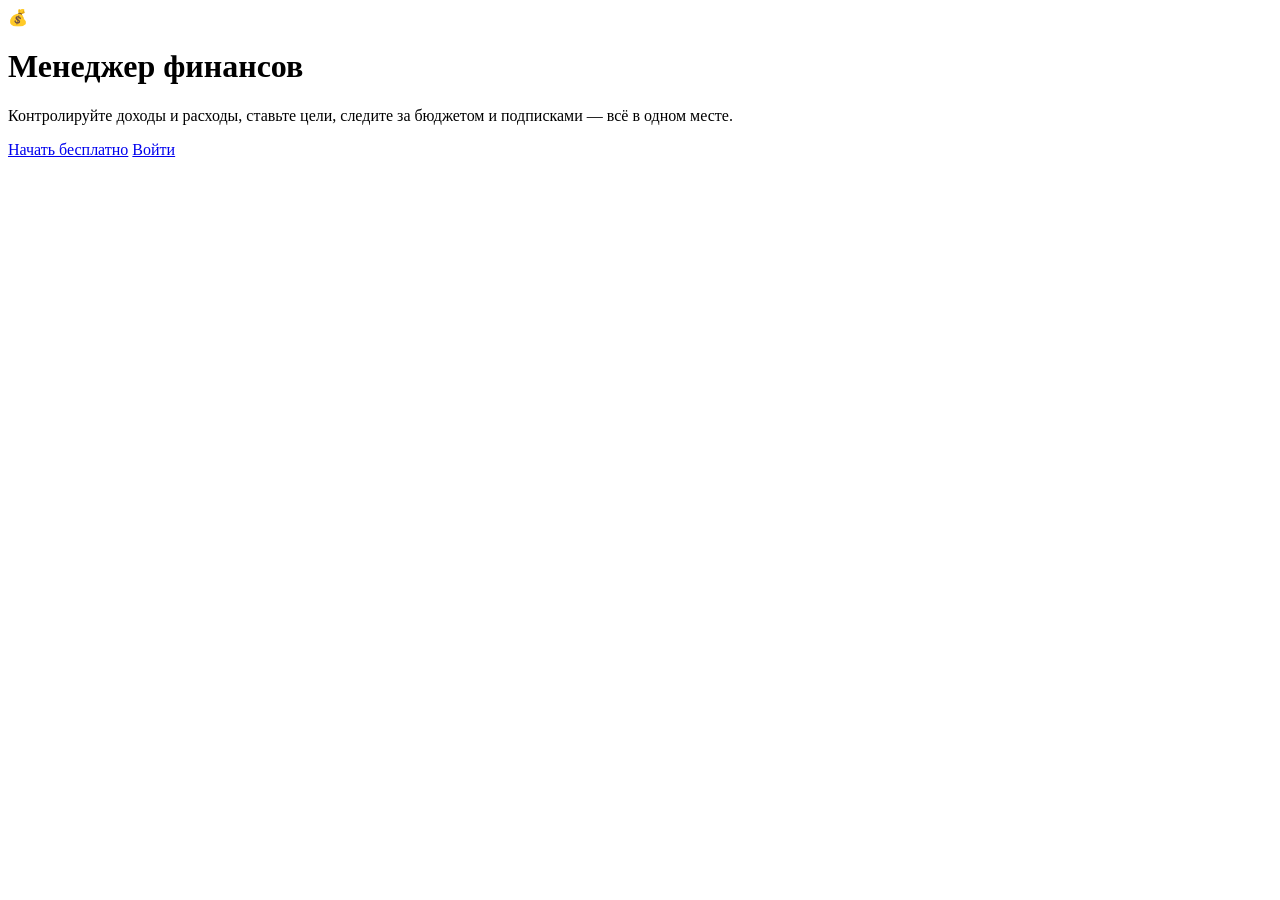
==== index.html @ b1728456 "import" ====
<!DOCTYPE html>
<html lang="ru">
<head>
  <meta charset="UTF-8">
  <meta name="viewport" content="width=device-width, initial-scale=1.0">
  <title>Менеджер финансов</title>
  <link rel="preconnect" href="https://fonts.googleapis.com">
  <link rel="preconnect" href="https://fonts.gstatic.com" crossorigin>
  <link href="https://fonts.googleapis.com/css2?family=Inter:wght@400;500;600;700&display=swap" rel="stylesheet">
  <link rel="stylesheet" href="styles.css">
</head>
<body>
  <main class="landing">
    <div class="landing-icon">💰</div>
    <h1>Менеджер финансов</h1>
    <p>Контролируйте доходы и расходы, ставьте цели, следите за бюджетом и подписками — всё в одном месте.</p>
    <div class="landing-actions">
      <a href="register.html" class="btn btn-primary">Начать бесплатно</a>
      <a href="login.html" class="btn btn-secondary">Войти</a>
    </div>
  </main>
</body>
</html>
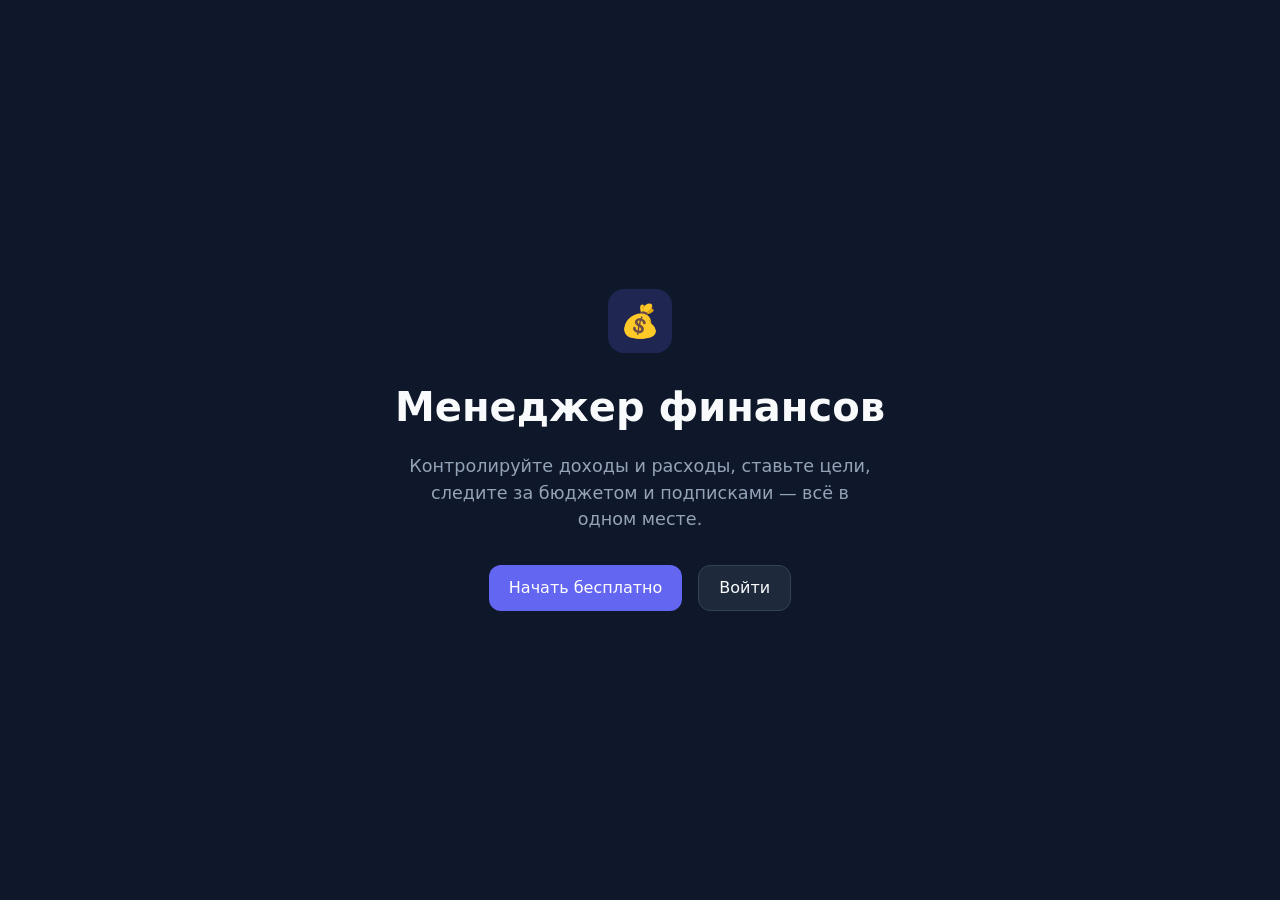
==== commit f781605c: "fix" ====
--- a/index.html
+++ b/index.html
@@ -7,7 +7,7 @@
   <link rel="preconnect" href="https://fonts.googleapis.com">
   <link rel="preconnect" href="https://fonts.gstatic.com" crossorigin>
   <link href="https://fonts.googleapis.com/css2?family=Inter:wght@400;500;600;700&display=swap" rel="stylesheet">
-  <link rel="stylesheet" href="styles.css">
+  <link rel="stylesheet" href="css/styles.css">
 </head>
 <body>
   <main class="landing">
--- a/css/styles.css
+++ b/css/styles.css
@@ -0,0 +1,549 @@
+:root {
+  --background: #0f172a;
+  --surface: #1e293b;
+  --surface-hover: #334155;
+  --border: #334155;
+  --text: #f8fafc;
+  --text-muted: #94a3b8;
+  --primary: #6366f1;
+  --primary-hover: #818cf8;
+  --success: #22c55e;
+  --danger: #ef4444;
+  --warning: #f59e0b;
+  --radius: 12px;
+  --radius-lg: 16px;
+  --shadow: 0 4px 24px rgba(0, 0, 0, 0.25);
+  --sidebar-width: 240px;
+}
+
+*,
+*::before,
+*::after {
+  box-sizing: border-box;
+  margin: 0;
+  padding: 0;
+}
+
+body {
+  font-family: "Inter", system-ui, -apple-system, sans-serif;
+  background: var(--background);
+  color: var(--text);
+  line-height: 1.5;
+  min-height: 100vh;
+}
+
+a {
+  color: inherit;
+  text-decoration: none;
+}
+
+input,
+select,
+textarea,
+button {
+  font: inherit;
+  color-scheme: dark;
+}
+
+/* Layout */
+.app-layout {
+  display: flex;
+  min-height: 100vh;
+}
+
+.sidebar {
+  width: var(--sidebar-width);
+  background: var(--surface);
+  border-right: 1px solid var(--border);
+  padding: 1.5rem 1rem;
+  display: flex;
+  flex-direction: column;
+  position: fixed;
+  top: 0;
+  left: 0;
+  bottom: 0;
+  z-index: 10;
+}
+
+.sidebar-logo {
+  display: flex;
+  align-items: center;
+  gap: 0.75rem;
+  padding: 0.5rem;
+  margin-bottom: 2rem;
+  font-weight: 700;
+  font-size: 1.1rem;
+}
+
+.sidebar-logo-icon {
+  width: 36px;
+  height: 36px;
+  background: rgba(99, 102, 241, 0.2);
+  color: var(--primary);
+  border-radius: 10px;
+  display: flex;
+  align-items: center;
+  justify-content: center;
+  font-size: 1.25rem;
+}
+
+.sidebar-nav {
+  display: flex;
+  flex-direction: column;
+  gap: 0.25rem;
+  flex: 1;
+}
+
+.nav-link {
+  display: flex;
+  align-items: center;
+  gap: 0.75rem;
+  padding: 0.625rem 0.75rem;
+  border-radius: var(--radius);
+  color: var(--text-muted);
+  transition: background 0.15s, color 0.15s;
+}
+
+.nav-link:hover {
+  background: var(--surface-hover);
+  color: var(--text);
+}
+
+.nav-link.active {
+  background: rgba(99, 102, 241, 0.15);
+  color: var(--primary-hover);
+}
+
+.main-content {
+  flex: 1;
+  margin-left: var(--sidebar-width);
+  padding: 2rem;
+  max-width: 1200px;
+}
+
+.page-header {
+  margin-bottom: 2rem;
+}
+
+.page-header h1 {
+  font-size: 1.75rem;
+  font-weight: 700;
+}
+
+.page-header p {
+  color: var(--text-muted);
+  margin-top: 0.25rem;
+}
+
+/* Auth pages */
+.auth-page {
+  min-height: 100vh;
+  display: flex;
+  align-items: center;
+  justify-content: center;
+  padding: 1.5rem;
+}
+
+.auth-card {
+  width: 100%;
+  max-width: 420px;
+  background: var(--surface);
+  border: 1px solid var(--border);
+  border-radius: var(--radius-lg);
+  padding: 2rem;
+  box-shadow: var(--shadow);
+}
+
+.auth-card h1 {
+  font-size: 1.5rem;
+  margin-bottom: 0.5rem;
+}
+
+.auth-card .subtitle {
+  color: var(--text-muted);
+  margin-bottom: 1.5rem;
+}
+
+/* Landing */
+.landing {
+  min-height: 100vh;
+  display: flex;
+  flex-direction: column;
+  align-items: center;
+  justify-content: center;
+  text-align: center;
+  padding: 2rem;
+}
+
+.landing-icon {
+  width: 64px;
+  height: 64px;
+  background: rgba(99, 102, 241, 0.2);
+  color: var(--primary);
+  border-radius: var(--radius-lg);
+  display: flex;
+  align-items: center;
+  justify-content: center;
+  font-size: 2rem;
+  margin-bottom: 1.5rem;
+}
+
+.landing h1 {
+  font-size: 2.5rem;
+  margin-bottom: 1rem;
+}
+
+.landing p {
+  color: var(--text-muted);
+  max-width: 480px;
+  margin-bottom: 2rem;
+  font-size: 1.1rem;
+}
+
+.landing-actions {
+  display: flex;
+  gap: 1rem;
+  flex-wrap: wrap;
+  justify-content: center;
+}
+
+/* Components */
+.card {
+  background: var(--surface);
+  border: 1px solid var(--border);
+  border-radius: var(--radius-lg);
+  padding: 1.5rem;
+}
+
+.card-title {
+  font-size: 0.875rem;
+  color: var(--text-muted);
+  margin-bottom: 0.5rem;
+}
+
+.card-value {
+  font-size: 1.75rem;
+  font-weight: 700;
+}
+
+.card-value.income { color: var(--success); }
+.card-value.expense { color: var(--danger); }
+.card-value.balance { color: var(--primary-hover); }
+
+.grid {
+  display: grid;
+  gap: 1rem;
+}
+
+.grid-3 { grid-template-columns: repeat(3, 1fr); }
+.grid-2 { grid-template-columns: repeat(2, 1fr); }
+
+.form-group {
+  margin-bottom: 1rem;
+}
+
+.form-group label {
+  display: block;
+  font-size: 0.875rem;
+  color: var(--text-muted);
+  margin-bottom: 0.375rem;
+}
+
+.input,
+.select,
+.textarea {
+  width: 100%;
+  padding: 0.625rem 1rem;
+  background: var(--background);
+  border: 1px solid var(--border);
+  border-radius: var(--radius);
+  color: var(--text);
+  transition: border-color 0.15s, box-shadow 0.15s;
+}
+
+.input:focus,
+.select:focus,
+.textarea:focus {
+  outline: none;
+  border-color: var(--primary);
+  box-shadow: 0 0 0 3px rgba(99, 102, 241, 0.25);
+}
+
+.textarea {
+  resize: vertical;
+  min-height: 80px;
+}
+
+.btn {
+  display: inline-flex;
+  align-items: center;
+  justify-content: center;
+  gap: 0.5rem;
+  padding: 0.625rem 1.25rem;
+  border: none;
+  border-radius: var(--radius);
+  font-weight: 500;
+  cursor: pointer;
+  transition: background 0.15s, opacity 0.15s;
+}
+
+.btn:disabled {
+  opacity: 0.5;
+  cursor: not-allowed;
+}
+
+.btn-primary {
+  background: var(--primary);
+  color: white;
+}
+
+.btn-primary:hover:not(:disabled) {
+  background: var(--primary-hover);
+}
+
+.btn-secondary {
+  background: var(--surface);
+  color: var(--text);
+  border: 1px solid var(--border);
+}
+
+.btn-secondary:hover:not(:disabled) {
+  background: var(--surface-hover);
+}
+
+.btn-danger {
+  background: rgba(239, 68, 68, 0.15);
+  color: var(--danger);
+}
+
+.btn-danger:hover:not(:disabled) {
+  background: rgba(239, 68, 68, 0.25);
+}
+
+.btn-sm {
+  padding: 0.375rem 0.75rem;
+  font-size: 0.875rem;
+}
+
+.btn-block {
+  width: 100%;
+}
+
+.alert {
+  padding: 0.75rem 1rem;
+  border-radius: var(--radius);
+  font-size: 0.875rem;
+  margin-bottom: 1rem;
+}
+
+.alert-error {
+  background: rgba(239, 68, 68, 0.1);
+  color: var(--danger);
+  border: 1px solid rgba(239, 68, 68, 0.2);
+}
+
+.alert-success {
+  background: rgba(34, 197, 94, 0.1);
+  color: var(--success);
+  border: 1px solid rgba(34, 197, 94, 0.2);
+}
+
+.alert-info {
+  background: rgba(99, 102, 241, 0.1);
+  color: var(--primary-hover);
+  border: 1px solid rgba(99, 102, 241, 0.2);
+}
+
+.auth-footer {
+  text-align: center;
+  margin-top: 1.5rem;
+  color: var(--text-muted);
+  font-size: 0.875rem;
+}
+
+.auth-footer a {
+  color: var(--primary-hover);
+}
+
+.auth-footer a:hover {
+  text-decoration: underline;
+}
+
+/* Table */
+.table-wrap {
+  overflow-x: auto;
+}
+
+table {
+  width: 100%;
+  border-collapse: collapse;
+}
+
+th,
+td {
+  padding: 0.75rem 1rem;
+  text-align: left;
+  border-bottom: 1px solid var(--border);
+}
+
+th {
+  font-size: 0.75rem;
+  text-transform: uppercase;
+  letter-spacing: 0.05em;
+  color: var(--text-muted);
+  font-weight: 500;
+}
+
+tr:hover td {
+  background: rgba(255, 255, 255, 0.02);
+}
+
+.badge {
+  display: inline-block;
+  padding: 0.125rem 0.5rem;
+  border-radius: 999px;
+  font-size: 0.75rem;
+  font-weight: 500;
+}
+
+.badge-income {
+  background: rgba(34, 197, 94, 0.15);
+  color: var(--success);
+}
+
+.badge-expense {
+  background: rgba(239, 68, 68, 0.15);
+  color: var(--danger);
+}
+
+.category-dot {
+  display: inline-block;
+  width: 8px;
+  height: 8px;
+  border-radius: 50%;
+  margin-right: 0.5rem;
+}
+
+.filters {
+  display: flex;
+  gap: 0.75rem;
+  flex-wrap: wrap;
+  margin-bottom: 1.5rem;
+}
+
+.filters .input,
+.filters .select {
+  width: auto;
+  min-width: 160px;
+}
+
+.empty-state {
+  text-align: center;
+  padding: 3rem 1rem;
+  color: var(--text-muted);
+}
+
+.section {
+  margin-bottom: 2rem;
+}
+
+.section-header {
+  display: flex;
+  align-items: center;
+  justify-content: space-between;
+  margin-bottom: 1rem;
+}
+
+.section-header h2 {
+  font-size: 1.125rem;
+}
+
+.modal-overlay {
+  position: fixed;
+  inset: 0;
+  background: rgba(0, 0, 0, 0.6);
+  display: flex;
+  align-items: center;
+  justify-content: center;
+  z-index: 100;
+  padding: 1rem;
+}
+
+.modal-overlay.hidden {
+  display: none;
+}
+
+.modal {
+  background: var(--surface);
+  border: 1px solid var(--border);
+  border-radius: var(--radius-lg);
+  padding: 1.5rem;
+  width: 100%;
+  max-width: 480px;
+  box-shadow: var(--shadow);
+}
+
+.modal h2 {
+  margin-bottom: 1rem;
+}
+
+.modal-actions {
+  display: flex;
+  gap: 0.75rem;
+  justify-content: flex-end;
+  margin-top: 1.5rem;
+}
+
+.user-info {
+  margin-top: auto;
+  padding-top: 1rem;
+  border-top: 1px solid var(--border);
+}
+
+.user-email {
+  font-size: 0.75rem;
+  color: var(--text-muted);
+  padding: 0.5rem;
+  word-break: break-all;
+}
+
+.coming-soon {
+  text-align: center;
+  padding: 4rem 2rem;
+}
+
+.coming-soon h2 {
+  margin-bottom: 0.5rem;
+}
+
+.coming-soon p {
+  color: var(--text-muted);
+}
+
+.hidden { display: none !important; }
+
+.loading {
+  text-align: center;
+  padding: 2rem;
+  color: var(--text-muted);
+}
+
+@media (max-width: 768px) {
+  .sidebar {
+    display: none;
+  }
+
+  .main-content {
+    margin-left: 0;
+    padding: 1rem;
+  }
+
+  .grid-3,
+  .grid-2 {
+    grid-template-columns: 1fr;
+  }
+
+  .landing h1 {
+    font-size: 1.75rem;
+  }
+}
